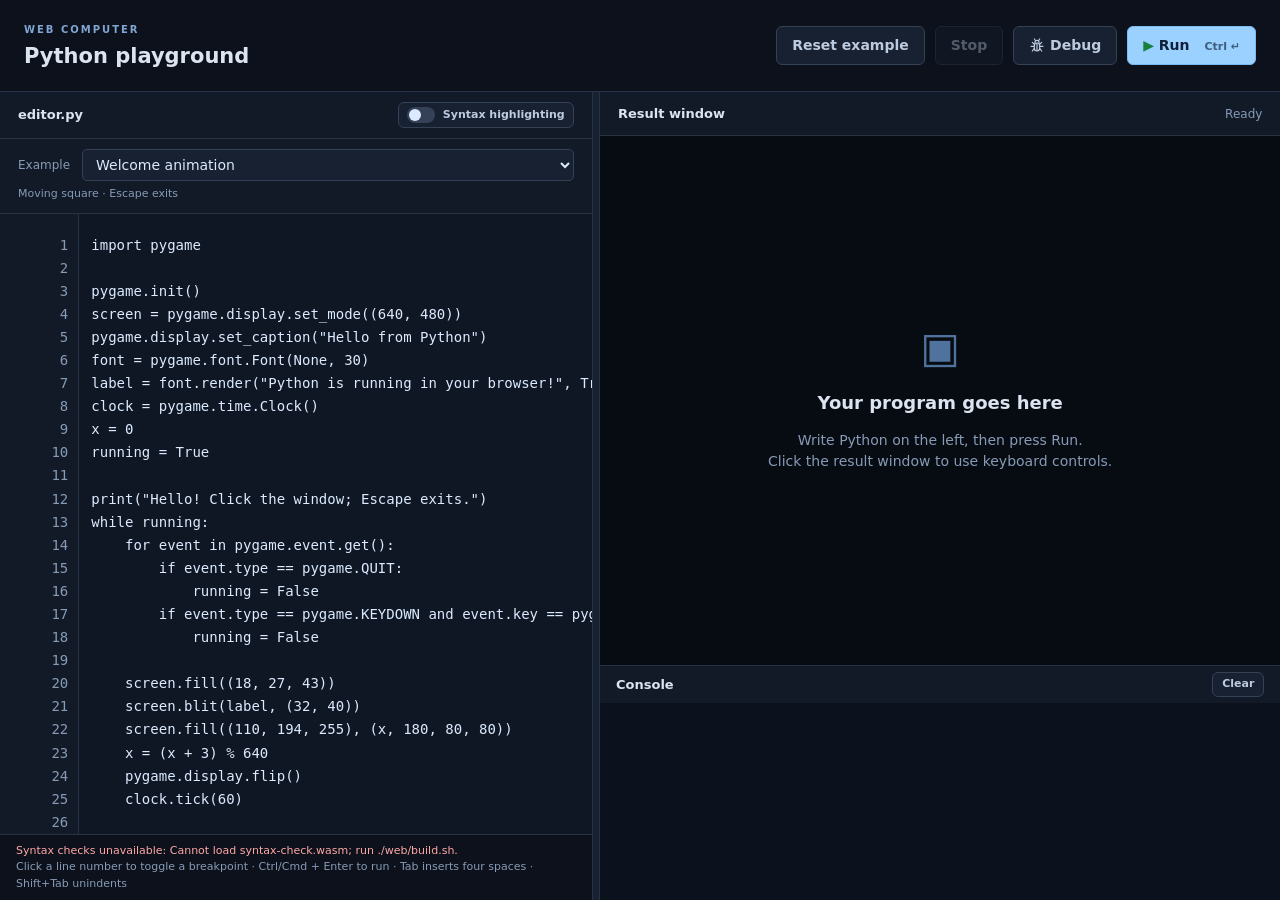
==== web/index.html @ 92715311 "Add debugger step out with function-only availability" ====
<!doctype html>
<html lang="en">
<head>
  <meta charset="utf-8">
  <meta name="viewport" content="width=device-width, initial-scale=1">
  <meta name="color-scheme" content="dark">
  <title>Python / Web Computer</title>
  <link rel="stylesheet" href="style.css">
  <script type="module" src="app.js"></script>
</head>
<body>
  <header>
    <div><span class="eyebrow">WEB COMPUTER</span><h1>Python playground</h1></div>
    <div class="actions">
      <button id="reset" class="secondary">Reset example</button>
      <button id="stop" class="secondary" disabled>Stop</button>
      <button id="debug" class="secondary"><svg class="button-icon" viewBox="0 0 24 24" fill="none" stroke="currentColor" stroke-width="1.8" stroke-linecap="round" stroke-linejoin="round" aria-hidden="true"><path d="m8 3 2 3m6-3-2 3M9 9V8a3 3 0 0 1 6 0v1M5 8l3 3m11-3-3 3M3 14h5m8 0h5M5 21l3-4m11 4-3-4"/><rect x="8" y="9" width="8" height="12" rx="4"/><path d="M12 10v10"/></svg> Debug</button>
      <button id="run"><span class="run-icon" aria-hidden="true">▶</span> Run <span class="shortcut">Ctrl ↵</span></button>
    </div>
  </header>
  <main>
    <section class="editor-pane" aria-labelledby="editor-title">
      <div class="pane-title"><h2 id="editor-title">editor.py</h2><button id="syntax-toggle" class="secondary" aria-pressed="false"><span class="toggle-track" aria-hidden="true"></span>Syntax highlighting</button></div>
      <div class="example-bar">
        <label for="examples">Example</label>
        <select id="examples" aria-describedby="example-help"></select>
        <p id="example-help"></p>
      </div>
      <label for="source" class="sr-only">Python source code</label>
      <div class="code-editor">
      <div id="gutter" aria-label="Line breakpoints"><div id="gutter-lines"></div></div>
      <div class="source-editor">
        <pre id="syntax-layer" aria-hidden="true"><code id="syntax-code"></code></pre>
        <textarea id="source" spellcheck="false" autocapitalize="off" autocomplete="off" autocorrect="off" aria-describedby="editor-help example-help" wrap="off"></textarea>
        <div id="bracket-layer" aria-hidden="true"></div>
      </div>
      </div>
      <footer id="editor-help"><span id="syntax-status" role="status" aria-live="polite">Checking syntax…</span>Click a line number to toggle a breakpoint · Ctrl/Cmd + Enter to run · Tab inserts four spaces · Shift+Tab unindents</footer>
    </section>
    <div id="pane-divider" role="separator" tabindex="0" aria-label="Resize editor and result panes" aria-orientation="vertical" aria-valuemin="0" aria-valuemax="100" aria-valuenow="47" title="Drag to resize · Arrow keys to adjust · Double-click to reset"></div>
    <section class="result-pane" aria-labelledby="result-title">
      <div class="pane-title"><h2 id="result-title">Result window</h2><span id="status" role="status" aria-live="polite">Ready</span></div>
      <div id="viewport">
        <div class="placeholder"><div class="window-icon">▣</div><h3>Your program goes here</h3><p>Write Python on the left, then press Run.<br>Click the result window to use keyboard controls.</p></div>
      </div>
      <section id="debugger" hidden aria-label="Debugger">
        <div class="console-heading"><h2 id="debug-location">Debugger</h2>
          <div class="actions">
            <button id="debug-stop" class="secondary"><svg class="button-icon stop-icon" viewBox="0 0 24 24" fill="currentColor" aria-hidden="true"><rect x="5" y="5" width="14" height="14" rx="1"/></svg> Stop</button>
            <button data-debug-command="continue" disabled><svg class="button-icon run-icon" viewBox="0 0 24 24" fill="none" stroke="currentColor" stroke-width="2" stroke-linecap="round" stroke-linejoin="round" aria-hidden="true"><path d="M4 12h16m-6-6 6 6-6 6"/></svg> Continue</button>
            <button data-debug-command="into" disabled><svg class="button-icon" viewBox="0 0 24 24" fill="none" stroke="currentColor" stroke-width="2" stroke-linecap="round" stroke-linejoin="round" aria-hidden="true"><path d="M12 4v16m-6-6 6 6 6-6"/></svg> Step into</button>
            <button data-debug-command="over" disabled><svg class="button-icon" viewBox="0 0 24 24" fill="none" stroke="currentColor" stroke-width="2" stroke-linecap="round" stroke-linejoin="round" aria-hidden="true"><path d="M3 17C3 7 12 5 20 10m-6 1 6-1-1-6"/></svg> Step over</button>
            <button data-debug-command="out" disabled title="Finish the current function and pause in its caller (unavailable outside a function)"><svg class="button-icon" viewBox="0 0 24 24" fill="none" stroke="currentColor" stroke-width="2" stroke-linecap="round" stroke-linejoin="round" aria-hidden="true"><path d="M12 20V4m-6 6 6-6 6 6"/></svg> Step out</button>
          </div>
        </div>
        <div id="locals" aria-label="Local variables" tabindex="0"></div>
      </section>
      <div class="console-heading"><h2>Console</h2><button id="clear" class="secondary">Clear</button></div>
      <pre id="console" aria-label="Program output" tabindex="0"></pre>
    </section>
  </main>
  <div id="function-tooltip" role="tooltip" hidden>
    <div class="function-origin"></div>
    <pre class="function-signature"></pre>
    <div class="function-documentation"></div>
  </div>
  <noscript>This playground needs JavaScript and WebAssembly enabled.</noscript>
</body>
</html>
---- web/style.css ----
:root { font: 14px/1.5 system-ui, sans-serif; color: #dbe4f0; background: #0c111b; color-scheme: dark; }
* { box-sizing: border-box; }
body { margin: 0; height: 100dvh; display: flex; flex-direction: column; }
header { padding: 18px 24px; border-bottom: 1px solid #283245; display: flex; align-items: center; justify-content: space-between; gap: 16px; }
.eyebrow { color: #81a5d2; font-size: 10px; letter-spacing: .2em; font-weight: 700; }
h1 { margin: 2px 0 0; font-size: 21px; font-weight: 600; }
h2 { margin: 0; font-size: 13px; font-weight: 600; }
h3 { font-size: 18px; color: #dbe4f0; margin: 10px 0; }
.actions { display: flex; gap: 10px; }
button { cursor: pointer; border: 1px solid #7bbbf3; border-radius: 6px; background: #9ad1ff; color: #102139; padding: 8px 15px; font: inherit; font-weight: 600; }
button:hover { filter: brightness(1.12); }
button:disabled { cursor: default; opacity: .4; }
button.secondary { background: #172131; border-color: #344157; color: #bdcbe0; }
button:focus-visible, textarea:focus-visible, pre:focus-visible { outline: 2px solid #9ad1ff; outline-offset: -2px; }
.shortcut { font-size: 11px; opacity: .65; margin-left: 10px; }
.run-icon { color: #16803c; }
.stop-icon { color: #ff5252; }
.button-icon { width: 16px; height: 16px; vertical-align: -3px; }
main { flex: 1; min-height: 0; display: grid; grid-template-columns: minmax(280px, var(--editor-width, 1fr)) 8px minmax(340px, var(--result-width, 1.15fr)); }
section { min-width: 0; min-height: 0; display: flex; flex-direction: column; }
.result-pane { container: result / inline-size; }
#pane-divider { background: #172131; border-inline: 1px solid #283245; cursor: col-resize; touch-action: none; }
#pane-divider:hover, #pane-divider:focus-visible, body.resizing-panes #pane-divider { background: #50739d; outline: none; }
body.resizing-panes, body.resizing-panes * { cursor: col-resize !important; user-select: none !important; }
body.resizing-panes iframe { pointer-events: none; }
.example-bar { padding: 10px 18px; border-bottom: 1px solid #283245; background: #121a27; display: grid; grid-template-columns: auto minmax(0, 1fr); align-items: center; gap: 5px 12px; }
.example-bar label { color: #879bb6; font-size: 12px; }
.example-bar select { min-width: 0; padding: 6px 9px; border: 1px solid #344157; border-radius: 5px; background: #172131; color: #dbeafe; font: inherit; }
.example-bar p { grid-column: 1 / -1; margin: 0; color: #879bb6; font-size: 11px; }
.example-bar select:focus-visible { outline: 2px solid #9ad1ff; }
.pane-title { min-height: 44px; padding: 10px 18px; border-bottom: 1px solid #283245; display: flex; justify-content: space-between; gap: 12px; align-items: center; background: #121a27; }
.pane-title span, footer { color: #879bb6; font-size: 12px; }
#status[data-state="running"] { color: #8ed9ae; }
#status[data-state="error"] { color: #ffa7a7; }
textarea { flex: 1; min-height: 250px; width: 100%; resize: none; border: 0; padding: 20px; background: #101724; color: #dbeafe; font: 14px/1.65 ui-monospace, SFMono-Regular, Consolas, monospace; tab-size: 4; white-space: pre; overflow: auto; }
footer { padding: 8px 16px; border-top: 1px solid #283245; font-size: 11px; }
#viewport { flex: 1; min-height: 230px; position: relative; background: #070b12; display: grid; place-items: center; overflow: hidden; }
#viewport iframe { border: 0; width: 100%; height: 100%; position: absolute; inset: 0; }
.placeholder { text-align: center; color: #879bb6; padding: 24px; }
.window-icon { color: #50739d; font-size: 42px; }
.console-heading { padding: 6px 16px; display: flex; align-items: center; justify-content: space-between; border-top: 1px solid #283245; background: #121a27; }
.console-heading button { font-size: 11px; padding: 3px 9px; }
#console { margin: 0; min-height: 130px; height: 22vh; max-height: 250px; overflow: auto; white-space: pre-wrap; overflow-wrap: anywhere; padding: 12px 16px; color: #a9c0d8; background: #0c121d; font: 12px/1.6 ui-monospace, SFMono-Regular, Consolas, monospace; }
[hidden] { display: none !important; }
.code-editor { display: flex; flex: 1; min-height: 0; overflow: hidden; background: #101724; }
.code-editor textarea { min-height: 0; padding-left: 12px; }
#syntax-toggle { display: inline-flex; align-items: center; gap: 8px; padding: 4px 8px; font-size: 11px; }
#syntax-toggle[aria-pressed="true"] { border-color: #9ad1ff; color: #dbeafe; }
.toggle-track { position: relative; flex: none; width: 28px; height: 16px; border-radius: 8px; background: #344157; transition: background 120ms; }
.toggle-track::after { content: ''; position: absolute; top: 2px; left: 2px; width: 12px; height: 12px; border-radius: 50%; background: #dbeafe; transition: transform 120ms; }
#syntax-toggle[aria-pressed="true"] .toggle-track { background: #16803c; }
#syntax-toggle[aria-pressed="true"] .toggle-track::after { transform: translateX(12px); }
@media (prefers-reduced-motion: reduce) { .toggle-track, .toggle-track::after { transition: none; } }
.source-editor { position: relative; flex: 1; min-width: 0; min-height: 0; }
.source-editor textarea { position: absolute; inset: 0; height: 100%; margin: 0; }
#syntax-layer { display: none; position: absolute; inset: 0; margin: 0; border: 0; padding: 20px 20px 20px 12px; overflow: hidden; scrollbar-width: none; white-space: pre; tab-size: 4; color: #dbeafe; font: 14px/1.65 ui-monospace, SFMono-Regular, Consolas, monospace; pointer-events: none; }
#syntax-code { font: inherit; }
#bracket-layer { position: absolute; inset: 0; z-index: 1; overflow: hidden; pointer-events: none; }
.bracket-match { position: absolute; border-radius: 2px; background: #ffd16630; box-shadow: inset 0 0 0 1px #ffd166; }
.syntax-enabled #syntax-layer { display: block; }
.syntax-enabled textarea { background: transparent; color: transparent; caret-color: #dbeafe; }
.syntax-enabled textarea::selection { background: rgb(100 160 220 / 35%); }
.syntax-keyword { color: #c792ea; }
.syntax-identifier { color: #b9d7f5; }
.syntax-function { color: #82d4e8; }
.syntax-builtin { color: #ffcb6b; }
.syntax-string { color: #c3e88d; }
.syntax-number, .syntax-constant { color: #f78c6c; }
.syntax-comment { color: #879bb6; font-style: italic; }
.syntax-operator { color: #89ddff; }
#gutter { width: calc(54px + var(--gutter-digits, 3) * 1ch); font: 14px/1.65 ui-monospace, SFMono-Regular, Consolas, monospace; flex: none; overflow: hidden; background: #121a27; border-right: 1px solid #283245; }
#gutter-lines { padding: 20px 0; }
#gutter button { display: block; position: relative; width: 100%; height: 23.1px; padding: 0 10px 0 40px; border: 0; border-radius: 0; background: transparent; color: #879bb6; text-align: right; font: 14px/23.1px ui-monospace, SFMono-Regular, Consolas, monospace; }
#gutter button.breakpoint::before { content: ''; position: absolute; left: 7px; top: 7px; width: 10px; height: 10px; border-radius: 50%; background: #ff5252; }
#gutter button.current { background: #685020; color: #ffe5a0; }
#gutter button.syntax-error { color: #ffa7a7; background: #ff52521a; text-decoration: underline wavy #ff5252; text-underline-offset: 3px; box-shadow: inset -3px 0 #ff5252; }
#gutter button.syntax-error::after { content: '!'; position: absolute; left: 25px; top: 4px; width: 15px; height: 15px; clip-path: polygon(50% 0, 100% 100%, 0 100%); background: #ff6b6b; color: #101724; font: bold 11px/19px system-ui, sans-serif; text-align: center; text-decoration: none; }
#syntax-status { display: block; min-height: 1.5em; overflow: hidden; white-space: nowrap; text-overflow: ellipsis; }
#syntax-status[data-state="valid"] { color: #8ed9ae; }
#syntax-status[data-state="error"], #syntax-status[data-state="unavailable"] { color: #ffa7a7; }
#debugger { flex: none; border-top: 1px solid #344157; }
#debugger .console-heading h2 { min-width: 0; overflow: hidden; text-overflow: ellipsis; white-space: nowrap; }
#debugger .actions { flex: none; gap: 5px; flex-wrap: nowrap; }
#debugger button { font-size: 11px; padding: 4px 7px; }
#locals { height: clamp(100px, 18vh, 180px); flex: none; overflow: auto; padding: 8px 16px; font: 12px/1.6 ui-monospace, SFMono-Regular, Consolas, monospace; white-space: pre-wrap; overflow-wrap: anywhere; }
#locals .local-name { color: #9ad1ff; }
#debugger .local-variable { display: block; width: 100%; padding: 0; border: 0; border-radius: 0; background: transparent; color: inherit; text-align: left; white-space: pre-wrap; overflow-wrap: anywhere; font: inherit; }
#debugger .local-variable:hover { background: #172131; }
.variable-editor { display: flex; flex-wrap: wrap; align-items: center; gap: 6px; padding: 4px 0; }
.variable-editor label { flex: 1; min-width: 150px; display: flex; align-items: center; gap: 5px; color: #9ad1ff; }
.variable-editor input { flex: 1; min-width: 0; width: 100%; padding: 4px 6px; border: 1px solid #7bbbf3; border-radius: 4px; background: #101724; color: #dbeafe; font: inherit; }
.variable-error { width: 100%; color: #ffa7a7; }
.variable-error:empty { display: none; }
#status[data-state="paused"] { color: #ffe5a0; }
@container result (max-width: 520px) {
  #debugger .console-heading { flex-direction: column; align-items: stretch; gap: 6px; }
  #debugger .actions { flex-wrap: wrap; }
}
#function-tooltip { position: fixed; z-index: 20; width: max-content; max-width: min(460px, calc(100vw - 16px)); max-height: min(340px, calc(100dvh - 16px)); overflow: hidden; padding: 12px 14px; border: 1px solid #50739d; border-radius: 6px; background: #172131; color: #dbeafe; box-shadow: 0 6px 24px #0008; pointer-events: none; }
.function-origin { margin-bottom: 5px; color: #879bb6; font-size: 11px; }
.function-signature { margin: 0 0 8px; color: #82d4e8; font: 13px/1.5 ui-monospace, SFMono-Regular, Consolas, monospace; white-space: pre-wrap; overflow-wrap: anywhere; }
.function-documentation { font-size: 12px; white-space: pre-wrap; overflow-wrap: anywhere; }
.sr-only { position: absolute; width: 1px; height: 1px; overflow: hidden; clip-path: inset(50%); }
@media (max-width: 740px) { body { height: auto; min-height: 100dvh; } header { padding: 12px; flex-wrap: wrap; } main { grid-template-columns: 1fr; } #pane-divider { display: none; } .editor-pane { height: 55dvh; border-right: 0; } .result-pane { height: 70dvh; } .shortcut { display: none; } }
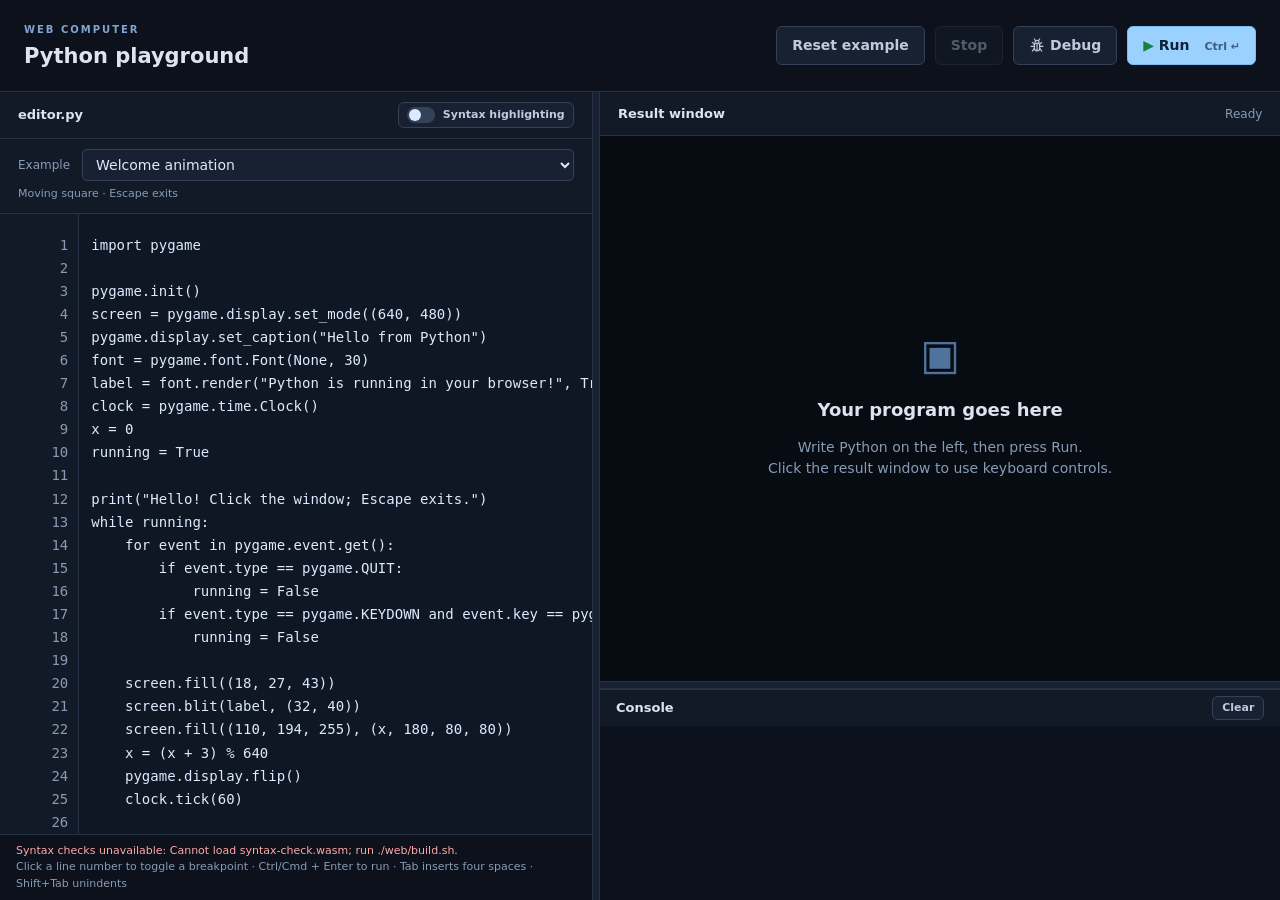
==== commit f56d43ec: "Add vertical resizing for runtime debugger and console panes" ====
--- a/web/index.html
+++ b/web/index.html
@@ -40,9 +40,11 @@
     <div id="pane-divider" role="separator" tabindex="0" aria-label="Resize editor and result panes" aria-orientation="vertical" aria-valuemin="0" aria-valuemax="100" aria-valuenow="47" title="Drag to resize · Arrow keys to adjust · Double-click to reset"></div>
     <section class="result-pane" aria-labelledby="result-title">
       <div class="pane-title"><h2 id="result-title">Result window</h2><span id="status" role="status" aria-live="polite">Ready</span></div>
+      <div id="result-windows">
       <div id="viewport">
         <div class="placeholder"><div class="window-icon">▣</div><h3>Your program goes here</h3><p>Write Python on the left, then press Run.<br>Click the result window to use keyboard controls.</p></div>
       </div>
+      <div id="runtime-debug-divider" class="horizontal-divider" role="separator" tabindex="0" aria-label="Resize runtime and debugger" aria-orientation="horizontal" aria-valuemin="0" aria-valuemax="100" aria-valuenow="50" hidden title="Drag to resize · Up/Down to adjust · Double-click to reset"></div>
       <section id="debugger" hidden aria-label="Debugger">
         <div class="console-heading"><h2 id="debug-location">Debugger</h2>
           <div class="actions">
@@ -53,10 +55,23 @@
             <button data-debug-command="out" disabled title="Finish the current function and pause in its caller (unavailable outside a function)"><svg class="button-icon" viewBox="0 0 24 24" fill="none" stroke="currentColor" stroke-width="2" stroke-linecap="round" stroke-linejoin="round" aria-hidden="true"><path d="M12 20V4m-6 6 6-6 6 6"/></svg> Step out</button>
           </div>
         </div>
-        <div id="locals" aria-label="Local variables" tabindex="0"></div>
+        <div class="debug-inspection">
+          <section class="stack-pane" aria-labelledby="stack-title">
+            <h3 id="stack-title" class="inspector-heading">Call stack</h3>
+            <div id="call-stack" aria-label="Call stack frames"></div>
+          </section>
+          <section aria-labelledby="locals-title">
+            <h3 id="locals-title" class="inspector-heading">Local variables</h3>
+            <div id="locals" aria-label="Local variables" tabindex="0"></div>
+          </section>
+        </div>
       </section>
-      <div class="console-heading"><h2>Console</h2><button id="clear" class="secondary">Clear</button></div>
-      <pre id="console" aria-label="Program output" tabindex="0"></pre>
+      <div id="console-divider" class="horizontal-divider" role="separator" tabindex="0" aria-label="Resize runtime and console" aria-orientation="horizontal" aria-valuemin="0" aria-valuemax="100" aria-valuenow="50" title="Drag to resize · Up/Down to adjust · Double-click to reset"></div>
+      <section id="console-pane" aria-label="Console">
+        <div class="console-heading"><h2>Console</h2><button id="clear" class="secondary">Clear</button></div>
+        <pre id="console" aria-label="Program output" tabindex="0"></pre>
+      </section>
+      </div>
     </section>
   </main>
   <div id="function-tooltip" role="tooltip" hidden>
--- a/web/style.css
+++ b/web/style.css
@@ -34,13 +34,19 @@
 #status[data-state="error"] { color: #ffa7a7; }
 textarea { flex: 1; min-height: 250px; width: 100%; resize: none; border: 0; padding: 20px; background: #101724; color: #dbeafe; font: 14px/1.65 ui-monospace, SFMono-Regular, Consolas, monospace; tab-size: 4; white-space: pre; overflow: auto; }
 footer { padding: 8px 16px; border-top: 1px solid #283245; font-size: 11px; }
-#viewport { flex: 1; min-height: 230px; position: relative; background: #070b12; display: grid; place-items: center; overflow: hidden; }
+#result-windows { flex: 1; min-height: 0; display: grid; grid-template-rows: minmax(100px, var(--runtime-height, 1fr)) 8px minmax(80px, var(--console-height, .4fr)); overflow: auto; }
+#result-windows.with-debugger { grid-template-rows: minmax(100px, var(--runtime-height, 1fr)) 8px minmax(var(--debugger-min, 110px), var(--debugger-height, .5fr)) 8px minmax(80px, var(--console-height, .4fr)); }
+.horizontal-divider { background: #172131; border-block: 1px solid #283245; cursor: row-resize; touch-action: none; }
+.horizontal-divider:hover, .horizontal-divider:focus-visible, body.resizing-results .horizontal-divider { background: #50739d; outline: none; }
+body.resizing-results, body.resizing-results * { cursor: row-resize !important; user-select: none !important; }
+body.resizing-results iframe { pointer-events: none; }
+#viewport { min-height: 0; position: relative; background: #070b12; display: grid; place-items: center; overflow: hidden; }
 #viewport iframe { border: 0; width: 100%; height: 100%; position: absolute; inset: 0; }
 .placeholder { text-align: center; color: #879bb6; padding: 24px; }
 .window-icon { color: #50739d; font-size: 42px; }
 .console-heading { padding: 6px 16px; display: flex; align-items: center; justify-content: space-between; border-top: 1px solid #283245; background: #121a27; }
 .console-heading button { font-size: 11px; padding: 3px 9px; }
-#console { margin: 0; min-height: 130px; height: 22vh; max-height: 250px; overflow: auto; white-space: pre-wrap; overflow-wrap: anywhere; padding: 12px 16px; color: #a9c0d8; background: #0c121d; font: 12px/1.6 ui-monospace, SFMono-Regular, Consolas, monospace; }
+#console { flex: 1; margin: 0; min-height: 0; overflow: auto; white-space: pre-wrap; overflow-wrap: anywhere; padding: 12px 16px; color: #a9c0d8; background: #0c121d; font: 12px/1.6 ui-monospace, SFMono-Regular, Consolas, monospace; }
 [hidden] { display: none !important; }
 .code-editor { display: flex; flex: 1; min-height: 0; overflow: hidden; background: #101724; }
 .code-editor textarea { min-height: 0; padding-left: 12px; }
@@ -73,16 +79,25 @@
 #gutter button { display: block; position: relative; width: 100%; height: 23.1px; padding: 0 10px 0 40px; border: 0; border-radius: 0; background: transparent; color: #879bb6; text-align: right; font: 14px/23.1px ui-monospace, SFMono-Regular, Consolas, monospace; }
 #gutter button.breakpoint::before { content: ''; position: absolute; left: 7px; top: 7px; width: 10px; height: 10px; border-radius: 50%; background: #ff5252; }
 #gutter button.current { background: #685020; color: #ffe5a0; }
+#gutter button.inspected:not(.current) { background: #253b55; color: #dbeafe; box-shadow: inset 2px 0 #9ad1ff; }
 #gutter button.syntax-error { color: #ffa7a7; background: #ff52521a; text-decoration: underline wavy #ff5252; text-underline-offset: 3px; box-shadow: inset -3px 0 #ff5252; }
 #gutter button.syntax-error::after { content: '!'; position: absolute; left: 25px; top: 4px; width: 15px; height: 15px; clip-path: polygon(50% 0, 100% 100%, 0 100%); background: #ff6b6b; color: #101724; font: bold 11px/19px system-ui, sans-serif; text-align: center; text-decoration: none; }
 #syntax-status { display: block; min-height: 1.5em; overflow: hidden; white-space: nowrap; text-overflow: ellipsis; }
 #syntax-status[data-state="valid"] { color: #8ed9ae; }
 #syntax-status[data-state="error"], #syntax-status[data-state="unavailable"] { color: #ffa7a7; }
-#debugger { flex: none; border-top: 1px solid #344157; }
+#debugger { overflow: hidden; border-top: 1px solid #344157; }
 #debugger .console-heading h2 { min-width: 0; overflow: hidden; text-overflow: ellipsis; white-space: nowrap; }
 #debugger .actions { flex: none; gap: 5px; flex-wrap: nowrap; }
 #debugger button { font-size: 11px; padding: 4px 7px; }
-#locals { height: clamp(100px, 18vh, 180px); flex: none; overflow: auto; padding: 8px 16px; font: 12px/1.6 ui-monospace, SFMono-Regular, Consolas, monospace; white-space: pre-wrap; overflow-wrap: anywhere; }
+.debug-inspection { flex: 1; min-height: 0; display: grid; grid-template-columns: minmax(0, 1fr) minmax(0, 1.3fr); }
+.stack-pane { border-right: 1px solid #344157; }
+.inspector-heading { flex: none; margin: 0; padding: 3px 10px; border-bottom: 1px solid #283245; font-size: 11px; line-height: 18px; color: #879bb6; white-space: nowrap; overflow: hidden; text-overflow: ellipsis; }
+#call-stack { flex: 1; min-height: 0; overflow: auto; padding: 4px; font-size: 11px; }
+#debugger .stack-frame { display: block; width: 100%; margin-bottom: 2px; padding: 5px 7px; border: 1px solid transparent; border-radius: 3px; background: transparent; color: #bdcbe0; text-align: left; font-weight: normal; }
+#debugger .stack-frame[aria-pressed="true"] { background: #253b55; border-color: #50739d; color: #dbeafe; }
+.stack-frame span { display: block; overflow: hidden; text-overflow: ellipsis; white-space: nowrap; }
+.stack-frame .frame-location { color: #879bb6; font-size: 10px; }
+#locals { flex: 1; min-height: 0; overflow: auto; padding: 8px 16px; font: 12px/1.6 ui-monospace, SFMono-Regular, Consolas, monospace; white-space: pre-wrap; overflow-wrap: anywhere; }
 #locals .local-name { color: #9ad1ff; }
 #debugger .local-variable { display: block; width: 100%; padding: 0; border: 0; border-radius: 0; background: transparent; color: inherit; text-align: left; white-space: pre-wrap; overflow-wrap: anywhere; font: inherit; }
 #debugger .local-variable:hover { background: #172131; }
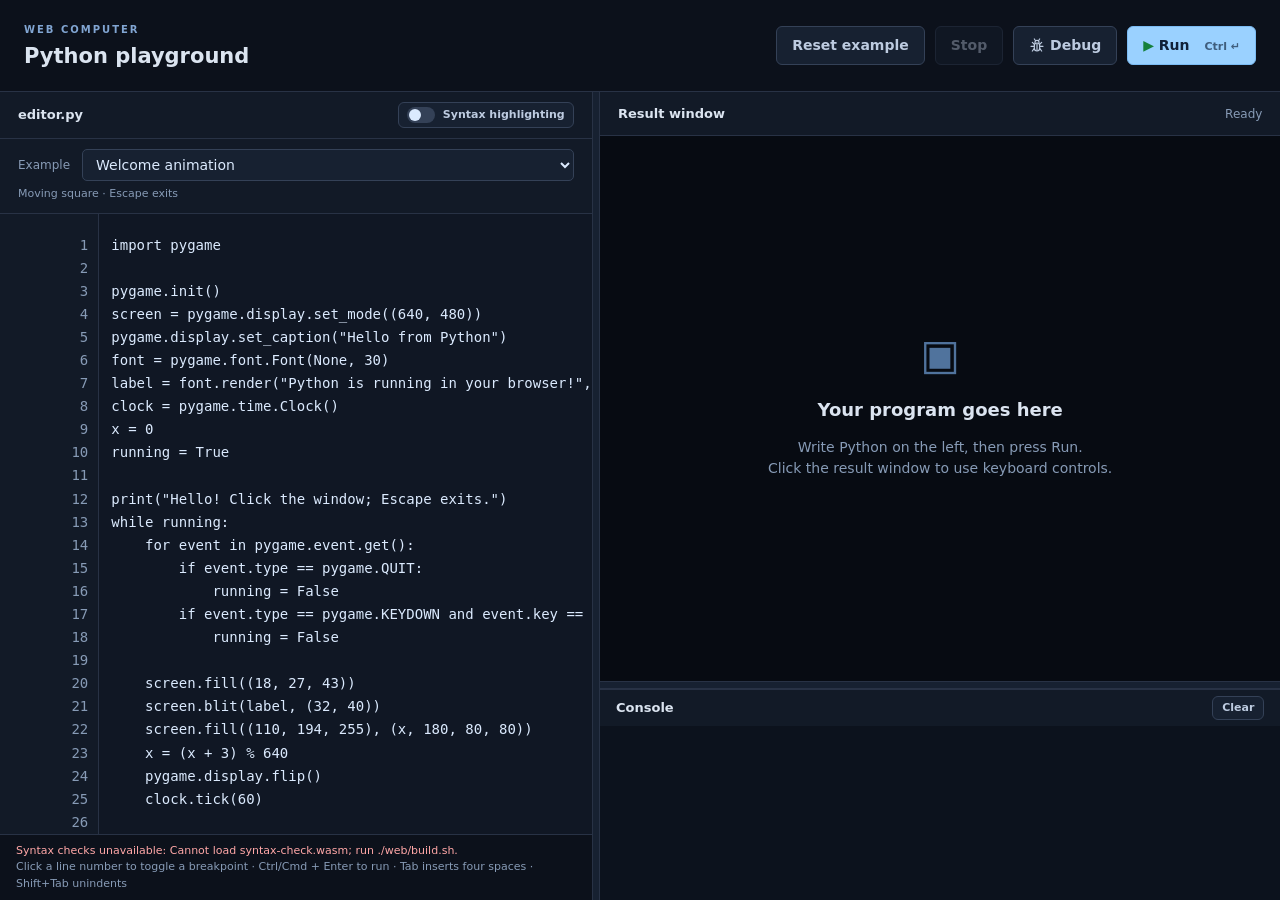
==== commit 54bd79b0: "Add editable conditions beside gutter breakpoints" ====
--- a/web/index.html
+++ b/web/index.html
@@ -49,6 +49,7 @@
         <div class="console-heading"><h2 id="debug-location">Debugger</h2>
           <div class="actions">
             <button id="debug-stop" class="secondary"><svg class="button-icon stop-icon" viewBox="0 0 24 24" fill="currentColor" aria-hidden="true"><rect x="5" y="5" width="14" height="14" rx="1"/></svg> Stop</button>
+            <button id="debug-break" class="secondary" disabled title="Pause at the next Python line"><svg class="button-icon" viewBox="0 0 24 24" fill="currentColor" aria-hidden="true"><rect x="6" y="4" width="4" height="16" rx="1"/><rect x="14" y="4" width="4" height="16" rx="1"/></svg> Break</button>
             <button data-debug-command="continue" disabled><svg class="button-icon run-icon" viewBox="0 0 24 24" fill="none" stroke="currentColor" stroke-width="2" stroke-linecap="round" stroke-linejoin="round" aria-hidden="true"><path d="M4 12h16m-6-6 6 6-6 6"/></svg> Continue</button>
             <button data-debug-command="into" disabled><svg class="button-icon" viewBox="0 0 24 24" fill="none" stroke="currentColor" stroke-width="2" stroke-linecap="round" stroke-linejoin="round" aria-hidden="true"><path d="M12 4v16m-6-6 6 6 6-6"/></svg> Step into</button>
             <button data-debug-command="over" disabled><svg class="button-icon" viewBox="0 0 24 24" fill="none" stroke="currentColor" stroke-width="2" stroke-linecap="round" stroke-linejoin="round" aria-hidden="true"><path d="M3 17C3 7 12 5 20 10m-6 1 6-1-1-6"/></svg> Step over</button>
@@ -68,12 +69,25 @@
       </section>
       <div id="console-divider" class="horizontal-divider" role="separator" tabindex="0" aria-label="Resize runtime and console" aria-orientation="horizontal" aria-valuemin="0" aria-valuemax="100" aria-valuenow="50" title="Drag to resize · Up/Down to adjust · Double-click to reset"></div>
       <section id="console-pane" aria-label="Console">
+        <form id="debug-evaluator" hidden aria-label="Debugger expression evaluator">
+          <label for="debug-expression" class="sr-only">Debugger expression</label>
+          <span aria-hidden="true">&gt;&gt;&gt;</span>
+          <input id="debug-expression" type="text" maxlength="10000" placeholder="Pause debugging to evaluate" autocomplete="off" spellcheck="false" required disabled>
+          <button id="evaluate-expression" type="submit" disabled>Evaluate</button>
+        </form>
         <div class="console-heading"><h2>Console</h2><button id="clear" class="secondary">Clear</button></div>
-        <pre id="console" aria-label="Program output" tabindex="0"></pre>
+        <pre id="console" aria-label="Program and debugger output" tabindex="0"></pre>
       </section>
       </div>
     </section>
   </main>
+  <form id="breakpoint-condition-editor" role="dialog" aria-labelledby="breakpoint-condition-title" aria-describedby="breakpoint-condition-help" hidden>
+    <h3 id="breakpoint-condition-title">Breakpoint condition</h3>
+    <label for="breakpoint-condition">Condition (Python expression)</label>
+    <input id="breakpoint-condition" type="text" maxlength="10000" placeholder="counter > 10" autocomplete="off" spellcheck="false">
+    <p id="breakpoint-condition-help">Stop only when this expression is true. Leave empty to always stop.</p>
+    <div class="actions"><button type="submit">Save condition</button><button id="cancel-breakpoint-condition" type="button" class="secondary">Cancel condition</button></div>
+  </form>
   <div id="function-tooltip" role="tooltip" hidden>
     <div class="function-origin"></div>
     <pre class="function-signature"></pre>
--- a/web/style.css
+++ b/web/style.css
@@ -47,6 +47,11 @@
 .console-heading { padding: 6px 16px; display: flex; align-items: center; justify-content: space-between; border-top: 1px solid #283245; background: #121a27; }
 .console-heading button { font-size: 11px; padding: 3px 9px; }
 #console { flex: 1; margin: 0; min-height: 0; overflow: auto; white-space: pre-wrap; overflow-wrap: anywhere; padding: 12px 16px; color: #a9c0d8; background: #0c121d; font: 12px/1.6 ui-monospace, SFMono-Regular, Consolas, monospace; }
+#debug-evaluator { flex: none; display: flex; align-items: center; gap: 8px; padding: 7px 10px; border-top: 1px solid #344157; background: #121a27; }
+#debug-evaluator > span { color: #9ad1ff; font: 12px ui-monospace, SFMono-Regular, Consolas, monospace; }
+#debug-expression { flex: 1; min-width: 0; padding: 5px 7px; border: 1px solid #344157; border-radius: 4px; background: #101724; color: #dbeafe; font: 12px/1.5 ui-monospace, SFMono-Regular, Consolas, monospace; }
+#debug-expression:focus-visible { outline: 2px solid #9ad1ff; outline-offset: -2px; }
+#evaluate-expression { flex: none; padding: 5px 8px; font-size: 11px; }
 [hidden] { display: none !important; }
 .code-editor { display: flex; flex: 1; min-height: 0; overflow: hidden; background: #101724; }
 .code-editor textarea { min-height: 0; padding-left: 12px; }
@@ -74,14 +79,17 @@
 .syntax-number, .syntax-constant { color: #f78c6c; }
 .syntax-comment { color: #879bb6; font-style: italic; }
 .syntax-operator { color: #89ddff; }
-#gutter { width: calc(54px + var(--gutter-digits, 3) * 1ch); font: 14px/1.65 ui-monospace, SFMono-Regular, Consolas, monospace; flex: none; overflow: hidden; background: #121a27; border-right: 1px solid #283245; }
+#gutter { width: calc(74px + var(--gutter-digits, 3) * 1ch); font: 14px/1.65 ui-monospace, SFMono-Regular, Consolas, monospace; flex: none; overflow: hidden; background: #121a27; border-right: 1px solid #283245; }
 #gutter-lines { padding: 20px 0; }
-#gutter button { display: block; position: relative; width: 100%; height: 23.1px; padding: 0 10px 0 40px; border: 0; border-radius: 0; background: transparent; color: #879bb6; text-align: right; font: 14px/23.1px ui-monospace, SFMono-Regular, Consolas, monospace; }
+.gutter-line { position: relative; height: 23.1px; }
+#gutter button { display: block; position: relative; width: 100%; height: 23.1px; padding: 0 10px 0 60px; border: 0; border-radius: 0; background: transparent; color: #879bb6; text-align: right; font: 14px/23.1px ui-monospace, SFMono-Regular, Consolas, monospace; }
 #gutter button.breakpoint::before { content: ''; position: absolute; left: 7px; top: 7px; width: 10px; height: 10px; border-radius: 50%; background: #ff5252; }
+#gutter button.breakpoint-condition { position: absolute; z-index: 1; left: 22px; top: 3px; width: 18px; height: 17px; padding: 0; border: 1px solid #50739d; border-radius: 3px; background: #253b55; color: #dbeafe; font: bold 11px/15px system-ui, sans-serif; text-align: center; }
+#gutter button.breakpoint-condition.has-condition { background: #685020; color: #ffe5a0; border-color: #d6a445; }
 #gutter button.current { background: #685020; color: #ffe5a0; }
 #gutter button.inspected:not(.current) { background: #253b55; color: #dbeafe; box-shadow: inset 2px 0 #9ad1ff; }
 #gutter button.syntax-error { color: #ffa7a7; background: #ff52521a; text-decoration: underline wavy #ff5252; text-underline-offset: 3px; box-shadow: inset -3px 0 #ff5252; }
-#gutter button.syntax-error::after { content: '!'; position: absolute; left: 25px; top: 4px; width: 15px; height: 15px; clip-path: polygon(50% 0, 100% 100%, 0 100%); background: #ff6b6b; color: #101724; font: bold 11px/19px system-ui, sans-serif; text-align: center; text-decoration: none; }
+#gutter button.syntax-error::after { content: '!'; position: absolute; left: 45px; top: 4px; width: 15px; height: 15px; clip-path: polygon(50% 0, 100% 100%, 0 100%); background: #ff6b6b; color: #101724; font: bold 11px/19px system-ui, sans-serif; text-align: center; text-decoration: none; }
 #syntax-status { display: block; min-height: 1.5em; overflow: hidden; white-space: nowrap; text-overflow: ellipsis; }
 #syntax-status[data-state="valid"] { color: #8ed9ae; }
 #syntax-status[data-state="error"], #syntax-status[data-state="unavailable"] { color: #ffa7a7; }
@@ -107,10 +115,16 @@
 .variable-error { width: 100%; color: #ffa7a7; }
 .variable-error:empty { display: none; }
 #status[data-state="paused"] { color: #ffe5a0; }
-@container result (max-width: 520px) {
+@container result (max-width: 620px) {
   #debugger .console-heading { flex-direction: column; align-items: stretch; gap: 6px; }
   #debugger .actions { flex-wrap: wrap; }
 }
+#breakpoint-condition-editor { position: fixed; z-index: 30; width: min(390px, calc(100vw - 16px)); max-height: calc(100dvh - 16px); overflow: auto; padding: 14px; border: 1px solid #50739d; border-radius: 6px; background: #172131; box-shadow: 0 6px 24px #0008; }
+#breakpoint-condition-editor h3 { margin: 0 0 10px; font-size: 14px; }
+#breakpoint-condition-editor label { display: block; margin-bottom: 5px; font-size: 12px; }
+#breakpoint-condition { width: 100%; padding: 6px 8px; border: 1px solid #7bbbf3; border-radius: 4px; background: #101724; color: #dbeafe; font: 13px/1.5 ui-monospace, SFMono-Regular, Consolas, monospace; }
+#breakpoint-condition-editor p { color: #879bb6; font-size: 11px; }
+#breakpoint-condition-editor button { padding: 5px 9px; font-size: 12px; }
 #function-tooltip { position: fixed; z-index: 20; width: max-content; max-width: min(460px, calc(100vw - 16px)); max-height: min(340px, calc(100dvh - 16px)); overflow: hidden; padding: 12px 14px; border: 1px solid #50739d; border-radius: 6px; background: #172131; color: #dbeafe; box-shadow: 0 6px 24px #0008; pointer-events: none; }
 .function-origin { margin-bottom: 5px; color: #879bb6; font-size: 11px; }
 .function-signature { margin: 0 0 8px; color: #82d4e8; font: 13px/1.5 ui-monospace, SFMono-Regular, Consolas, monospace; white-space: pre-wrap; overflow-wrap: anywhere; }
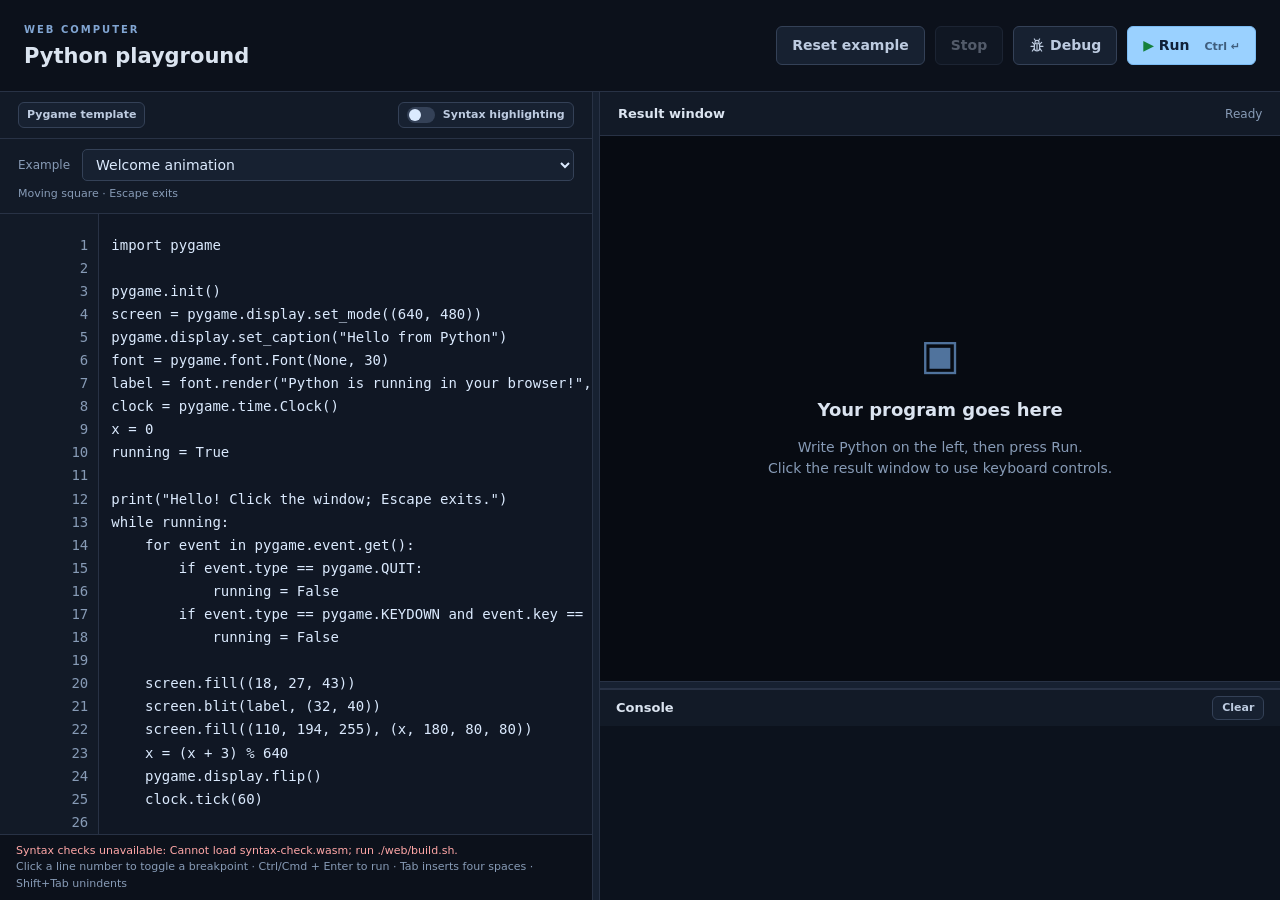
==== commit abe05239: "Replace editor filename with a pygame template button" ====
--- a/web/index.html
+++ b/web/index.html
@@ -20,7 +20,7 @@
   </header>
   <main>
     <section class="editor-pane" aria-labelledby="editor-title">
-      <div class="pane-title"><h2 id="editor-title">editor.py</h2><button id="syntax-toggle" class="secondary" aria-pressed="false"><span class="toggle-track" aria-hidden="true"></span>Syntax highlighting</button></div>
+      <div class="pane-title"><h2 id="editor-title" class="sr-only">Python editor</h2><button id="new-template" class="secondary" title="Replace editor contents with a pygame starter">Pygame template</button><button id="syntax-toggle" class="secondary" aria-pressed="false"><span class="toggle-track" aria-hidden="true"></span>Syntax highlighting</button></div>
       <div class="example-bar">
         <label for="examples">Example</label>
         <select id="examples" aria-describedby="example-help"></select>
--- a/web/style.css
+++ b/web/style.css
@@ -55,6 +55,7 @@
 [hidden] { display: none !important; }
 .code-editor { display: flex; flex: 1; min-height: 0; overflow: hidden; background: #101724; }
 .code-editor textarea { min-height: 0; padding-left: 12px; }
+#new-template { padding: 4px 8px; font-size: 11px; }
 #syntax-toggle { display: inline-flex; align-items: center; gap: 8px; padding: 4px 8px; font-size: 11px; }
 #syntax-toggle[aria-pressed="true"] { border-color: #9ad1ff; color: #dbeafe; }
 .toggle-track { position: relative; flex: none; width: 28px; height: 16px; border-radius: 8px; background: #344157; transition: background 120ms; }
